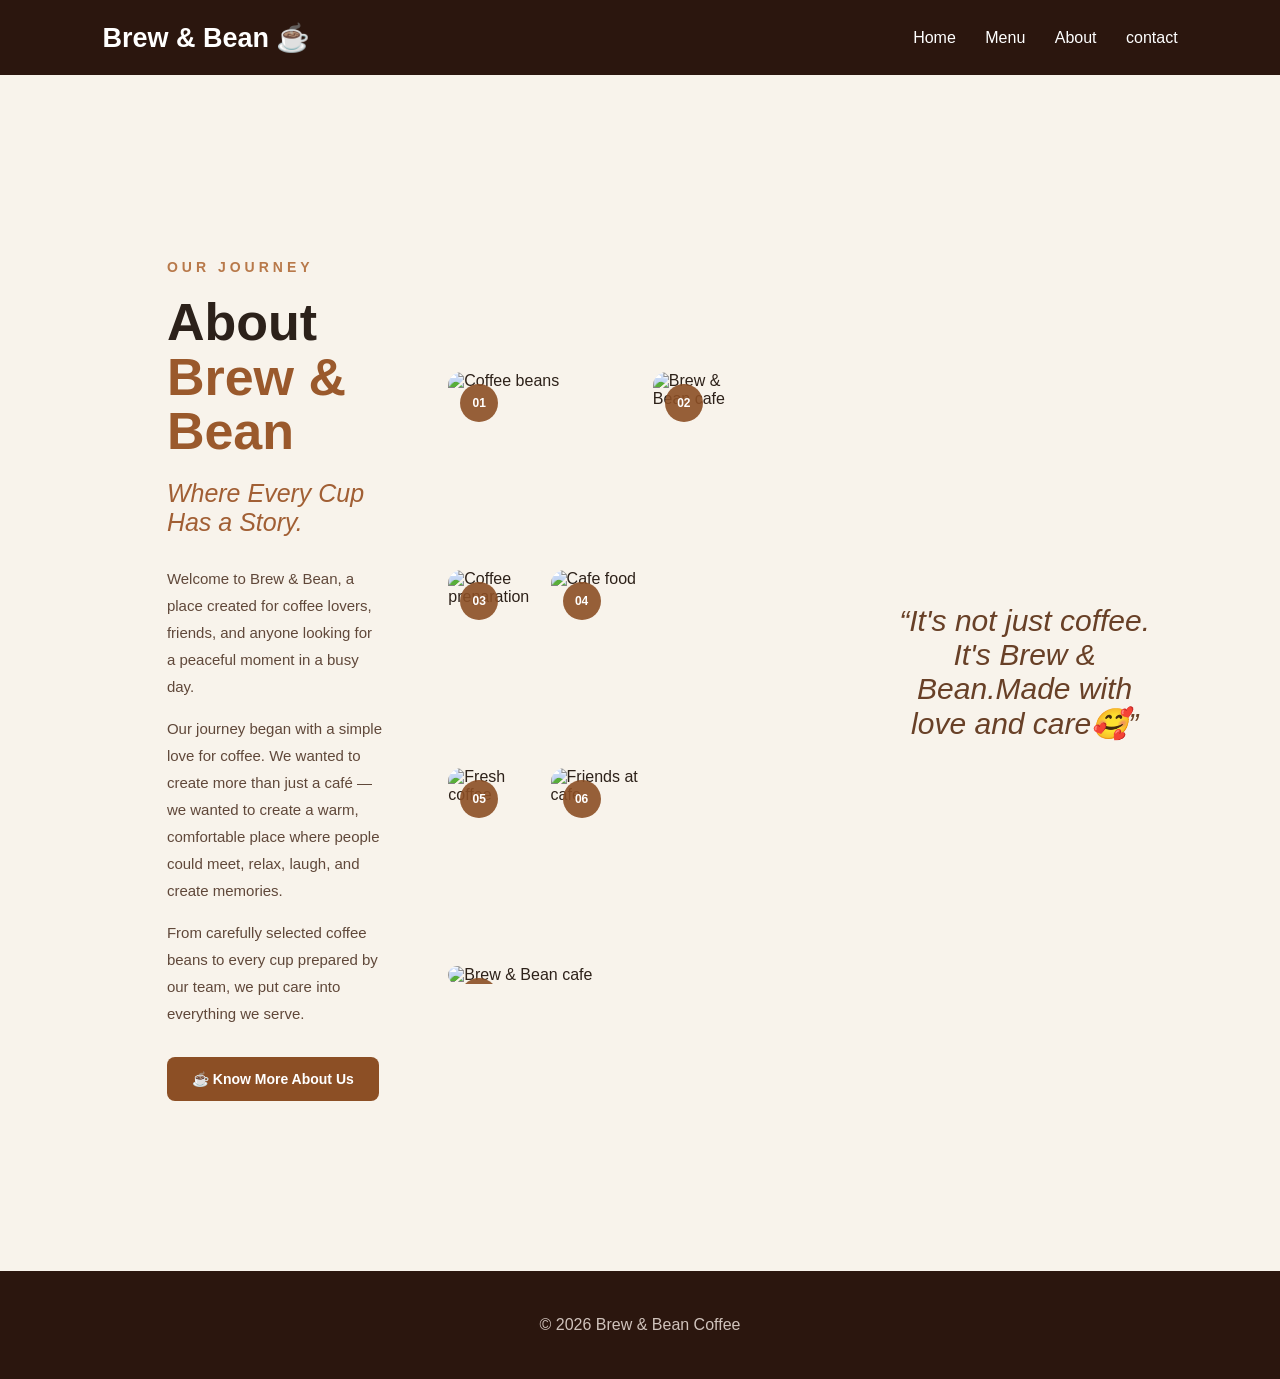
==== about.html @ 7cb2d60b "Add files via upload" ====
<!DOCTYPE html>
<html lang="en">
<head>
    <meta charset="UTF-8">
    <meta name="viewport" content="width=device-width, initial-scale=1.0">
    <title>Brew & Bean - About</title>
    <link rel="stylesheet" href="style.css">
</head>

<body>

    <header>
        <div class="logo">Brew & Bean ☕</div>

        <nav>
            <a href="index.html">Home</a>
            <a href="menu.html">Menu</a>
            <a href="about.html">About</a>
			<a href="contact.html">contact</a>
        </nav>
    </header>

 <section class="about">

    <!-- TOP STORY SECTION -->
    <div class="about-container">

        <!-- LEFT: STORY -->
        <div class="about-content">

            <p class="about-label">OUR JOURNEY</p>

            <h1>About <span>Brew & Bean</span></h1>

            <h2>Where Every Cup Has a Story.</h2>

            <p>
                Welcome to Brew & Bean, a place created for coffee lovers,
                friends, and anyone looking for a peaceful moment in a busy day.
            </p>

            <p>
                Our journey began with a simple love for coffee. We wanted
                to create more than just a café — we wanted to create a warm,
                comfortable place where people could meet, relax, laugh,
                and create memories.
            </p>

            <p>
                From carefully selected coffee beans to every cup prepared
                by our team, we put care into everything we serve.
            </p>

            <button class="story-btn">☕ Know More About Us</button>

        </div>


        <!-- RIGHT: 7 IMAGE COLLAGE -->
        <div class="about-gallery">

            <div class="gallery-item item1">
                <img src="image/about1.jpg" alt="Coffee beans">
                <span>01</span>
            </div>

            <div class="gallery-item item2">
                <img src="image/about2.jpg" alt="Brew & Bean cafe">
                <span>02</span>
            </div>

            <div class="gallery-item item3">
                <img src="image/about3.jpg" alt="Coffee preparation">
                <span>03</span>
            </div>

            <div class="gallery-item item4">
                <img src="image/about4.jpg" alt="Cafe food">
                <span>04</span>
            </div>

            <div class="gallery-item item5">
                <img src="image/about5.jpg" alt="Fresh coffee">
                <span>05</span>
            </div>

            <div class="gallery-item item6">
                <img src="image/about6.jpg" alt="Friends at cafe">
                <span>06</span>
            </div>

            <div class="gallery-item item7">
                <img src="image/about7.jpg" alt="Brew & Bean cafe">
                <span>07</span>
            </div>

        </div>

    </div>


   
  
    <!-- FINAL QUOTE -->
    <div class="about-quote">
        <p>“It's not just coffee. It's Brew & Bean.Made with love and care🥰”</p>
    </div>

</section>    <footer>
        <p>© 2026 Brew & Bean Coffee</p>
    </footer>

</body>
</html>
---- style.css ----
* {
    margin: 0;
    padding: 0;
    box-sizing: border-box;
}

html {
    scroll-behavior: smooth;
}

body {
    font-family: Arial, sans-serif;
    background: #faf6f0;
    color: #321b12;
}


/* NAVBAR */

header {
    height: 75px;
    padding: 0 8%;
    display: flex;
    justify-content: space-between;
    align-items: center;

    background: #2b160e;
    position: sticky;
    top: 0;
    z-index: 1000;
}

.logo {
    text-decoration: none;
    color: white;
    font-size: 27px;
    font-weight: bold;
}

.logo span,
footer span {
    color: #d69a61;
}

nav a {
    color: white;
    text-decoration: none;
    margin-left: 25px;
    transition: .3s;
}

nav a:hover {
    color: #d69a61;
}

.menu-btn {
    display: none;
    background: none;
    border: none;
    color: white;
    font-size: 28px;
}


/* HERO */

.hero {
    min-height: 90vh;

    display: flex;
    align-items: center;

    padding: 80px 8%;

    background:
        linear-gradient(
            rgba(35, 17, 10, .65),
            rgba(35, 17, 10, .65)
        ),
        url("https://images.unsplash.com/photo-1495474472287-4d71bcdd2085?auto=format&fit=crop&w=1600&q=80");

    background-size: cover;
    background-position: center;

    color: white;
}

.hero-content {
    max-width: 650px;
}

.small-title {
    color: #d69a61;
    font-weight: bold;
    letter-spacing: 3px;
    margin-bottom: 15px;
}

.hero h1 {
    font-size: 65px;
    line-height: 1.1;
    margin-bottom: 25px;
}

.hero h1 span,
.heading span,
.about-content span {
    color: #c27c43;
}

.hero-content > p:not(.small-title) {
    font-size: 19px;
    line-height: 1.7;
    margin-bottom: 30px;
}


/* BUTTONS */

.buttons {
    display: flex;
    gap: 15px;
}

.btn {
    display: inline-block;
    padding: 14px 28px;
    border-radius: 30px;

    background: #b96f36;
    color: white;

    text-decoration: none;
    font-weight: bold;

    transition: .3s;
}

.btn:hover {
    transform: translateY(-3px);
    background: #d18a4d;
}

.btn.secondary {
    background: transparent;
    border: 1px solid white;
}


/* GENERAL SECTION */

.section {
    padding: 90px 8%;
}

.heading {
    text-align: center;
    margin-bottom: 50px;
}

.heading > p {
    color: #b96f36;
    font-weight: bold;
    letter-spacing: 2px;
}

.heading h2 {
    font-size: 42px;
    margin-top: 10px;
}



/* MENU */

.menu-container {
    display: grid;
    grid-template-columns: repeat(3, 1fr);
    gap: 25px;
}

/* MENU CARDS */

.card {
    background: white;
    padding: 20px;
    border-radius: 15px;
    box-shadow: 0 5px 20px rgba(0,0,0,0.1);
    transition: 0.3s;
}

.card:hover {
    transform: translateY(-5px);
}

.card img {
    width: 100%;
    height: 200px;
    object-fit: cover;
    border-radius: 12px;
}

.card h2 {
    margin-top: 15px;
}

.card p {
    color: #777;
    line-height: 1.5;
}

.card-bottom {
    display: flex;
    justify-content: space-between;
    align-items: center;
    margin-top: 20px;
}

.card-bottom h3 {
    color: #b86f38;
}

.card-bottom button {
    background: #2b160e;
    color: white;
    border: none;
    padding: 10px 15px;
    border-radius: 20px;
    cursor: pointer;
}

.card-bottom button:hover {
    background: #b86f38;
}

/* MENU IMAGES*/
.card img{
	width:100%;
	height:200px;
	object-fit:cover;
	border-radius:12px;
	margin-bottom:20px;
}
.card h2{
	margin-bottom:15px;
}
.card p{
	color:#777;
	line-height:1.6;
}
.card h3{
	color:#b86f38;
	font-size:22px;
	margin-top:20px;
}

.coffee-image {
    height: 150px;

    display: flex;
    justify-content: center;
    align-items: center;

    background: #eee1d2;
    border-radius: 15px;

    font-size: 65px;
    margin-bottom: 20px;
}

.coffee-card h3 {
    font-size: 23px;
    margin-bottom: 10px;
}

.coffee-card p {
    color: #777;
    line-height: 1.6;
}

.card-bottom {
    display: flex;
    justify-content: space-between;
    align-items: center;

    margin-top: 20px;
}

.card-bottom strong {
    font-size: 22px;
    color: #b96f36;
}

.card-bottom button {
    width: 40px;
    height: 40px;

    border: none;
    border-radius: 50%;

    background: #321b12;
    color: white;

    font-size: 22px;
    cursor: pointer;
}

.card-bottom button:hover {
    background: #b96f36;
}


/* ABOUT */

.about {
    padding: 90px 8%;

    background: #eadbc9;

    display: flex;
    align-items: center;
    gap: 60px;
}

.about-image,
.about-content {
    width: 50%;
}

.about-image img {
    width: 100%;
    border-radius: 20px;
}

.about-content h2 {
    font-size: 45px;
    margin-bottom: 25px;
}

.about-content p:not(.small-title) {
    line-height: 1.8;
    color: #60483a;
    margin-bottom: 15px;
}


/* GALLERY */

.gallery {
    display: grid;
    grid-template-columns: repeat(4, 1fr);
    gap: 15px;
}

.gallery img {
    width: 100%;
    height: 250px;
    object-fit: cover;
    border-radius: 15px;
    transition: .3s;
}

.gallery img:hover {
    transform: scale(1.04);
}


/* CONTACT */

.contact {
    padding: 90px 8%;
    text-align: center;
}

.contact-container {
    display: flex;
    justify-content: center;
    gap: 80px;
    margin-top: 40px;
}

.contact-container h3 {
    margin-bottom: 10px;
}

.contact-container p {
    color: #777;
}


/* CART */

.cart {
    position: fixed;
    right: 25px;
    bottom: 25px;

    background: #2b160e;
    color: white;

    padding: 15px 22px;
    border-radius: 30px;

    box-shadow: 0 5px 20px rgba(0,0,0,.3);

    z-index: 1000;
}


/* FOOTER */

footer {
    background: #2b160e;
    color: white;
    text-align: center;
    padding: 45px 20px;
}

footer h2 {
    margin-bottom: 10px;
}

footer p {
    color: #d0c3bc;
}

.copyright {
    margin-top: 25px;
    font-size: 14px;
}


/* MOBILE */

@media (max-width: 800px) {

    header {
        padding: 0 5%;
    }

    nav {
        display: none;

        position: absolute;
        top: 75px;
        left: 0;

        width: 100%;

        background: #2b160e;

        padding: 20px;
    }

    nav.active {
        display: flex;
        flex-direction: column;
    }

    nav a {
        margin: 12px 0;
    }

    .menu-btn {
        display: block;
    }

    .hero h1 {
        font-size: 45px;
    }

    .menu-container {
        grid-template-columns: 1fr;
    }

    .about {
        flex-direction: column;
    }

    .about-image,
    .about-content {
        width: 100%;
    }

    .about-content h2 {
        font-size: 35px;
    }

    .gallery {
        grid-template-columns: 1fr 1fr;
    }

    .contact-container {
        flex-direction: column;
        gap: 30px;
    }
}
/* CONTACT PAGE */

.contact {
    min-height: 80vh;
    padding: 70px 10%;
    text-align: center;
}

.contact h1 {
    font-size: 45px;
    margin-bottom: 15px;
}

.contact h1 span {
    color: #b86f38;
}

.contact > p {
    color: #777;
    font-size: 18px;
}

.contact-info {
    margin: 40px auto;
}

.contact-info h2 {
    margin-top: 20px;
    color: #3b2115;
}

.contact-info p {
    color: #777;
    margin-top: 5px;
}


/* CONTACT FORM */

.form-title {
    margin: 40px 0 20px;
}

form {
    max-width: 600px;
    margin: auto;

    display: flex;
    flex-direction: column;
    gap: 15px;
}

form input,
form textarea {
    padding: 15px;

    border: 1px solid #ddd;
    border-radius: 10px;

    font-size: 16px;

    outline: none;
}

form input:focus,
form textarea:focus {
    border-color: #b86f38;
}

form button {
    padding: 15px;

    background: #2b160e;
    color: white;

    border: none;
    border-radius: 25px;

    font-size: 16px;
    cursor: pointer;
}

form button:hover {
    background: #b86f38;
}
/* ===== ATTRACTIVE ITEM POPUP ===== */

.modal {
    display: none;
    position: fixed;
    z-index: 1000;
    left: 0;
    top: 0;
    width: 100%;
    height: 100%;

    background: rgba(25, 15, 10, 0.75);
    backdrop-filter: blur(6px);

    animation: fadeIn 0.3s ease;
}

/* Popup box */
.modal-content {
    position: relative;

    background: linear-gradient(
        145deg,
        #fffaf5,
        #f5e6d3
    );

    width: 380px;
    max-width: 85%;

    padding: 35px 30px;
    margin: 12vh auto;

    border-radius: 25px;

    text-align: center;

    box-shadow:
        0 20px 50px rgba(0, 0, 0, 0.35),
        0 0 0 1px rgba(255, 255, 255, 0.5);

    animation: popup 0.4s ease;
}

/* Small coffee decoration */
.modal-content::before {
    
    display: block;

    font-size: 42px;
    margin-bottom: 10px;
}

/* Item name */
.modal-content h2 {
    margin: 5px 0 12px;

    font-size: 28px;
    font-weight: 700;

    color: #4b2e1f;

    text-transform: uppercase;
}

/* Description */
.modal-content p {
    font-size: 16px;
    line-height: 1.6;

    color: #6b5a50;

    margin: 10px 15px 15px;
}

/* Price */
.modal-content h3 {
    font-size: 24px;

    color: #a0522d;

    margin: 15px 0 20px;

    font-weight: 700;
}

/* Close button */
.close {
    position: absolute;

    top: 15px;
    right: 18px;

    width: 35px;
    height: 35px;

    display: flex;
    align-items: center;
    justify-content: center;

    border-radius: 50%;

    background: #ead5c0;
    color: #4b2e1f;

    font-size: 24px;
    font-weight: bold;

    cursor: pointer;

    transition: 0.3s;
}

.close:hover {
    background: #4b2e1f;
    color: white;

    transform: rotate(90deg);
}

/* Add to Cart button */
.modal-content button {
    border: none;

    background: #4b2e1f;
    color: white;

    padding: 13px 28px;

    border-radius: 30px;

    font-size: 16px;
    font-weight: 600;

    cursor: pointer;

    box-shadow: 0 6px 15px rgba(75, 46, 31, 0.3);

    transition: 0.3s;
}

.modal-content button:hover {
    background: #8b4513;

    transform: translateY(-3px);

    box-shadow: 0 10px 20px rgba(75, 46, 31, 0.4);
}

/* Popup animation */
@keyframes popup {
    from {
        opacity: 0;
        transform: scale(0.8) translateY(30px);
    }

    to {
        opacity: 1;
        transform: scale(1) translateY(0);
    }
}

/* Background animation */
@keyframes fadeIn {
    from {
        opacity: 0;
    }

    to {
        opacity: 1;
    }
}
/* ===== ITEM IMAGE ===== */

.modal-image {
    width: 50%;
    height: 100px;

    object-fit: cover;

    border-radius: 18px;
width: 50%;
    height: 80px;
    margin-bottom: 10px;

    box-shadow: 0 8px 20px rgba(0,0,0,0.15);
}


/* ===== QUANTITY ===== */

.quantity-box {
    display: flex;

    justify-content: center;
    align-items: center;

    gap: 10px;

    margin: 20px 0;
}

.quantity-box button {
    width: 45px;
    height: 45px;

    border: 2;

    border-radius: 50%;

    background: #4b2e1f;
    color: white;

    font-size: 25px;

    cursor: pointer;

    transition: 0.3s;
}

.quantity-box button:hover {
    background: #8b4513;

    transform: scale(1.1);
}

#itemQuantity {
    font-size: 21px;

    font-weight: bold;

    min-width: 30px;

    color: #4b2e1f;
}


/* ===== TOTAL PRICE ===== */

.total-price {
    font-size: 18px;

    font-weight: bold;

    color: #4b2e1f;

    margin-bottom: 20px;
}


/* ===== ADD TO CART ===== */

.add-cart-btn {
    width: 80%;

    padding: 14px;

    border: none;

    border-radius: 30px;

    background: #4b2e1f;

    color: white;

    font-size: 17px;

    font-weight: bold;

    cursor: pointer;

    transition: 0.3s;
}

.add-cart-btn:hover {
    background: #8b4513;

    transform: translateY(-3px);

    box-shadow: 0 8px 18px rgba(75,46,31,0.35);
}
/* =========================
   ABOUT PAGE
========================= */

.about {
    background: #f8f5f0;
    padding: 90px 8%;
    min-height: 80vh;
}

.about-container {
    max-width: 1200px;
    margin: auto;

    display: flex;
    align-items: center;
    gap: 70px;
}

/* IMAGE */

.about-image {
    width: 45%;
    position: relative;
}

.about-image img {
    width: 100%;
    height: 560px;
    object-fit: cover;
    border-radius: 25px;
    position: relative;
    z-index: 2;

    box-shadow: 0 20px 45px rgba(0,0,0,0.18);
}

/* Decorative border */

.about-image::before {
    content: "";
    position: absolute;

    width: 100%;
    height: 100%;

    border: 2px solid #b8794a;
    border-radius: 25px;

    top: 18px;
    left: 18px;

    z-index: 1;
}

/* CONTENT */

.about-content {
    width: 55%;
}

.about-label {
    color: #b8794a !important;
    font-size: 14px !important;
    font-weight: bold;
    letter-spacing: 4px;
    margin-bottom: 10px;
}

.about-content h1 {
    font-size: 48px;
    color: #29231f;
    margin: 5px 0 10px;
}

.about-content h1 span {
    color: #a9683c;
}

.about-content h2 {
    font-size: 25px;
    font-weight: 500;
    color: #51453d;
    margin-bottom: 25px;
}

.about-content > p {
    font-size: 16px;
    line-height: 1.8;
    color: #665c55;
    margin-bottom: 15px;
}

/* JOURNEY CARDS */

.journey-cards {
    display: flex;
    gap: 15px;
    margin-top: 30px;
}

.journey-card {
    flex: 1;
    background: white;
    padding: 20px;
    border-radius: 16px;

    box-shadow: 0 8px 20px rgba(0,0,0,0.08);

    transition: 0.3s;
}

.journey-card:hover {
    transform: translateY(-8px);
    box-shadow: 0 15px 30px rgba(0,0,0,0.14);
}

.journey-card span {
    font-size: 27px;
}

.journey-card h3 {
    font-size: 16px;
    color: #332b26;
    margin: 10px 0 7px;
}

.journey-card p {
    font-size: 12px;
    line-height: 1.5;
    color: #746b64;
    margin: 0;
}

/* MOBILE */

@media (max-width: 768px) {

    .about {
        padding: 60px 6%;
    }

    .about-container {
        flex-direction: column;
        gap: 50px;
    }

    .about-image,
    .about-content {
        width: 100%;
    }

    .about-image img {
        height: 400px;
    }

    .about-content h1 {
        font-size: 38px;
    }

    .about-content h2 {
        font-size: 21px;
    }

    .journey-cards {
        flex-direction: column;
    }
}
/* =====================================
   BREW & BEAN - ABOUT PAGE
===================================== */

.about {
    background: #f8f3eb;
    color: #2d2119;
    overflow: hidden;
}


/* =====================================
   TOP ABOUT SECTION
===================================== */

.about-container {
    max-width: 1250px;
    margin: auto;
    padding: 90px 6% 80px;

    display: flex;
    align-items: center;
    gap: 65px;
}


/* =====================================
   STORY CONTENT
===================================== */

.about-content {
    width: 42%;
}

.about-label {
    color: #9a592c;
    font-size: 13px;
    font-weight: bold;
    letter-spacing: 4px;
    margin-bottom: 15px;
}

.about-content h1 {
    font-size: 52px;
    line-height: 1.05;
    margin: 0 0 20px;
    color: #2c211a;
}

.about-content h1 span {
    color: #9a592c;
}

.about-content h2 {
    font-size: 25px;
    font-style: italic;
    font-weight: normal;
    color: #a15f34;
    margin-bottom: 28px;
}

.about-content > p {
    font-size: 15px;
    line-height: 1.8;
    color: #62564d;
    margin-bottom: 17px;
}


/* BUTTON */

.story-btn {
    margin-top: 15px;

    background: #8c4f25;
    color: white;

    border: none;
    border-radius: 8px;

    padding: 14px 25px;

    font-size: 14px;
    font-weight: bold;

    cursor: pointer;

    transition: 0.3s;
}

.story-btn:hover {
    background: #5e3219;
    transform: translateY(-3px);
    box-shadow: 0 8px 18px rgba(0,0,0,0.18);
}


/* =====================================
   7 IMAGE COLLAGE
===================================== */

.about-gallery {
    width: 58%;

    display: grid;

    grid-template-columns: 1fr 1fr 1fr;

    grid-template-rows: 190px 190px 190px;

    gap: 8px;
}


/* IMAGE BOX */

.gallery-item {
    position: relative;
    overflow: hidden;
    border-radius: 14px;
}

.gallery-item img {
    width: 100%;
    height: 100%;

    object-fit: cover;

    display: block;

    transition: 0.5s;
}

.gallery-item:hover img {
    transform: scale(1.08);
}


/* IMAGE NUMBERS */

.gallery-item span {
    position: absolute;

    top: 12px;
    left: 12px;

    width: 38px;
    height: 38px;

    background: rgba(140, 79, 37, 0.9);

    color: white;

    border-radius: 50%;

    display: flex;
    align-items: center;
    justify-content: center;

    font-size: 12px;
    font-weight: bold;
}


/* COLLAGE SHAPE */

.item1 {
    grid-column: span 2;
}

.item2 {
    grid-column: span 1;
}

.item3 {
    grid-column: span 1;
}

.item4 {
    grid-column: span 2;
}

.item5 {
    grid-column: span 1;
}

.item6 {
    grid-column: span 1;
}

.item7 {
    grid-column: span 2;
}


/* =====================================
   JOURNEY SECTION
===================================== */

.journey-section {
    background: #eee3d4;
    padding: 70px 5%;
    text-align: center;
}

.journey-section > h2 {
    font-size: 38px;
    margin: 8px 0 55px;
    color: #34261c;
}


/* JOURNEY STEPS */

.journey-line {
    max-width: 1250px;
    margin: auto;

    display: grid;
    grid-template-columns: repeat(7, 1fr);

    gap: 15px;
}

.journey-step {
    position: relative;
}


/* NUMBER CIRCLE */

.step-number {
    width: 60px;
    height: 60px;

    margin: auto;

    border-radius: 50%;

    background: #955321;
    color: white;

    display: flex;
    align-items: center;
    justify-content: center;

    font-weight: bold;

    box-shadow: 0 5px 12px rgba(0,0,0,0.15);
}

.journey-step h3 {
    font-size: 15px;
    margin: 20px 0 10px;
    color: #39291f;
}

.journey-step p {
    font-size: 12px;
    line-height: 1.6;
    color: #6c5c50;
}


/* =====================================
   FEATURES
===================================== */

.about-features {
    background: #2b1b10;

    padding: 65px 7%;

    display: grid;
    grid-template-columns: repeat(3, 1fr);

    gap: 25px;
}

.feature-card {
    border: 1px solid #8d633e;
    border-radius: 15px;

    padding: 30px;

    display: flex;
    align-items: center;
    gap: 20px;

    transition: 0.3s;
}

.feature-card:hover {
    transform: translateY(-6px);
    background: #362317;
}

.feature-icon {
    font-size: 38px;
    color: #e2b27e;
}

.feature-card h3 {
    color: #e9c69f;
    margin: 0 0 8px;
    font-size: 18px;
}

.feature-card p {
    color: #d5c0aa;
    font-size: 13px;
    line-height: 1.6;
    margin: 0;
}


/* =====================================
   FINAL QUOTE
===================================== */

.about-quote {
    background: #f8f3eb;

    text-align: center;

    padding: 55px 20px;
}

.about-quote p {
    font-size: 30px;
    font-style: italic;
    color: #684027;
    margin: 0;
}


/* =====================================
   MOBILE
===================================== */

@media (max-width: 900px) {

    .about-container {
        flex-direction: column;
    }

    .about-content,
    .about-gallery {
        width: 100%;
    }

    .about-content h1 {
        font-size: 42px;
    }

    .journey-line {
        grid-template-columns: repeat(2, 1fr);
        gap: 35px;
    }

    .about-features {
        grid-template-columns: 1fr;
    }
}


@media (max-width: 600px) {

  /* =========================================
   BREW & BEAN - ABOUT PAGE
========================================= */

.about {
    width: 100%;
    background: #f8f4ed;
    color: #2d2119;
    overflow: hidden;
}


/* =========================================
   MAIN ABOUT AREA
========================================= */

.about-container {
    width: 90%;
    max-width: 1200px;
    margin: auto;
    padding: 70px 0;

    display: grid;
    grid-template-columns: 40% 60%;
    align-items: center;
    gap: 35px;
}


/* =========================================
   STORY
========================================= */

.about-content {
    width: 100%;
    padding-right: 25px;
}

.about-label {
    color: #9b5a30;
    font-size: 13px;
    font-weight: bold;
    letter-spacing: 4px;
    margin: 0 0 12px;
}

.about-content h1 {
    font-size: 48px;
    line-height: 1.05;
    margin: 0 0 15px;
    color: #292019;
}

.about-content h1 span {
    color: #9b5a30;
}

.about-content h2 {
    font-size: 23px;
    font-weight: normal;
    font-style: italic;
    color: #9b5a30;
    margin: 0 0 25px;
}

.about-content > p {
    font-size: 15px;
    line-height: 1.7;
    color: #62564e;
    margin: 0 0 15px;
}


/* BUTTON */

.story-btn {
    border: none;
    background: #8b4d24;
    color: white;

    padding: 13px 23px;
    margin-top: 10px;

    border-radius: 8px;

    font-size: 14px;
    font-weight: bold;

    cursor: pointer;
    transition: 0.3s;
}

.story-btn:hover {
    background: #5e3218;
    transform: translateY(-3px);
}


/* =========================================
   IMAGE COLLAGE
========================================= */

.about-gallery {
    width: 100%;

    display: grid;

    grid-template-columns: 1fr 1fr;
    grid-template-rows: 155px 155px 155px 155px;

    gap: 9px;
}


/* IMAGE BOX */

.gallery-item {
    position: relative;

    width: 100%;
    height: 100%;

    overflow: hidden;

    border-radius: 14px;
}

.gallery-item img {
    width: 100%;
    height: 100%;

    display: block;

    object-fit: cover;

    transition: transform 0.5s;
}

.gallery-item:hover img {
    transform: scale(1.06);
}


/* NUMBER */

.gallery-item span {
    position: absolute;

    top: 10px;
    left: 10px;

    width: 32px;
    height: 32px;

    border-radius: 50%;

    background: rgba(139, 77, 36, 0.9);

    color: white;

    display: flex;
    align-items: center;
    justify-content: center;

    font-size: 11px;
    font-weight: bold;
}


/* =========================================
   COLLAGE POSITIONS
========================================= */

/* First image - big */

.item1 {
    grid-column: 1 / 2;
    grid-row: 1 / 3;
}


/* Second image - big */

.item2 {
    grid-column: 2 / 3;
    grid-row: 1 / 3;
}


/* Third */

.item3 {
    grid-column: 1 / 2;
    grid-row: 3 / 4;
}


/* Fourth */

.item4 {
    grid-column: 2 / 3;
    grid-row: 3 / 4;
}


/* Fifth */

.item5 {
    grid-column: 1 / 2;
    grid-row: 4 / 5;
}


/* Sixth */

.item6 {
    grid-column: 2 / 3;
    grid-row: 4 / 5;
}


/* Seventh */

.item7 {
    grid-column: 1 / 3;
    grid-row: 5 / 6;
    height: 130px;
}


/* =========================================
   OUR STORY
========================================= */

.journey-section {
    width: 100%;

    background: #eee4d6;

    padding: 65px 5%;

    text-align: center;
}

.journey-section > .about-label {
    margin-bottom: 8px;
}

.journey-section > h2 {
    font-size: 36px;
    margin: 0 0 45px;

    color: #33251c;
}


/* =========================================
   JOURNEY CARDS
========================================= */

.journey-line {
    max-width: 1150px;
    margin: auto;

    display: grid;

    grid-template-columns: repeat(4, 1fr);

    gap: 35px 20px;
}

.journey-step {
    text-align: center;
}


/* NUMBER CIRCLE */

.step-number {
    width: 58px;
    height: 58px;

    margin: auto;

    border-radius: 50%;

    background: #955321;
    color: white;

    display: flex;
    align-items: center;
    justify-content: center;

    font-size: 13px;
    font-weight: bold;

    box-shadow: 0 5px 12px rgba(0,0,0,0.15);
}

.journey-step h3 {
    font-size: 15px;

    margin: 15px 0 7px;

    color: #3a2b21;
}

.journey-step p {
    max-width: 180px;

    margin: auto;

    font-size: 12px;
    line-height: 1.6;

    color: #6c5c50;
}


/* =========================================
   FEATURES
========================================= */

.about-features {
    width: 100%;

    background: #2b1b10;

    padding: 55px 7%;

    display: grid;

    grid-template-columns: repeat(3, 1fr);

    gap: 22px;
}

.feature-card {
    border: 1px solid #8d633e;

    border-radius: 14px;

    padding: 25px;

    display: flex;

    align-items: center;

    gap: 18px;

    transition: 0.3s;
}

.feature-card:hover {
    transform: translateY(-5px);
    background: #372418;
}

.feature-icon {
    font-size: 35px;
    color: #e1b27d;
}

.feature-card h3 {
    margin: 0 0 7px;

    color: #e8c39b;

    font-size: 17px;
}

.feature-card p {
    margin: 0;

    color: #d1bdab;

    font-size: 12px;
    line-height: 1.6;
}


/* =========================================
   FINAL QUOTE
========================================= */

.about-quote {
    background: #f8f4ed;

    text-align: center;

    padding: 50px 20px;
}

.about-quote p {
    margin: 0;

    font-size: 28px;

    font-style: italic;

    color: #704329;
}


/* =========================================
   TABLET
========================================= */

@media (max-width: 900px) {

    .about-container {
        grid-template-columns: 1fr;
        gap: 45px;
    }

    .about-content {
        padding-right: 0;
    }

    .about-content h1 {
        font-size: 42px;
    }

    .about-gallery {
        width: 100%;
    }

    .journey-line {
        grid-template-columns: repeat(2, 1fr);
    }

    .about-features {
        grid-template-columns: 1fr;
    }
}


/* =========================================
   MOBILE
========================================= */

@media (max-width: 600px) {

    .about-container {
        width: 92%;
        padding: 50px 0;
    }

    .about-content h1 {
        font-size: 36px;
    }

    .about-content h2 {
        font-size: 20px;
    }

   .about-gallery {
    width: 100%;

    display: grid;

    grid-template-columns: 1fr 1fr;

    grid-template-rows:
        155px
        155px
        155px
        155px
        130px;

    gap: 9px;
}
    .gallery-item {
        height: auto;
    }

    .item7 {
        height: 110px;
    }

    .journey-line {
        grid-template-columns: 1fr;
    }

    .about-quote p {
        font-size: 21px;
    }
}
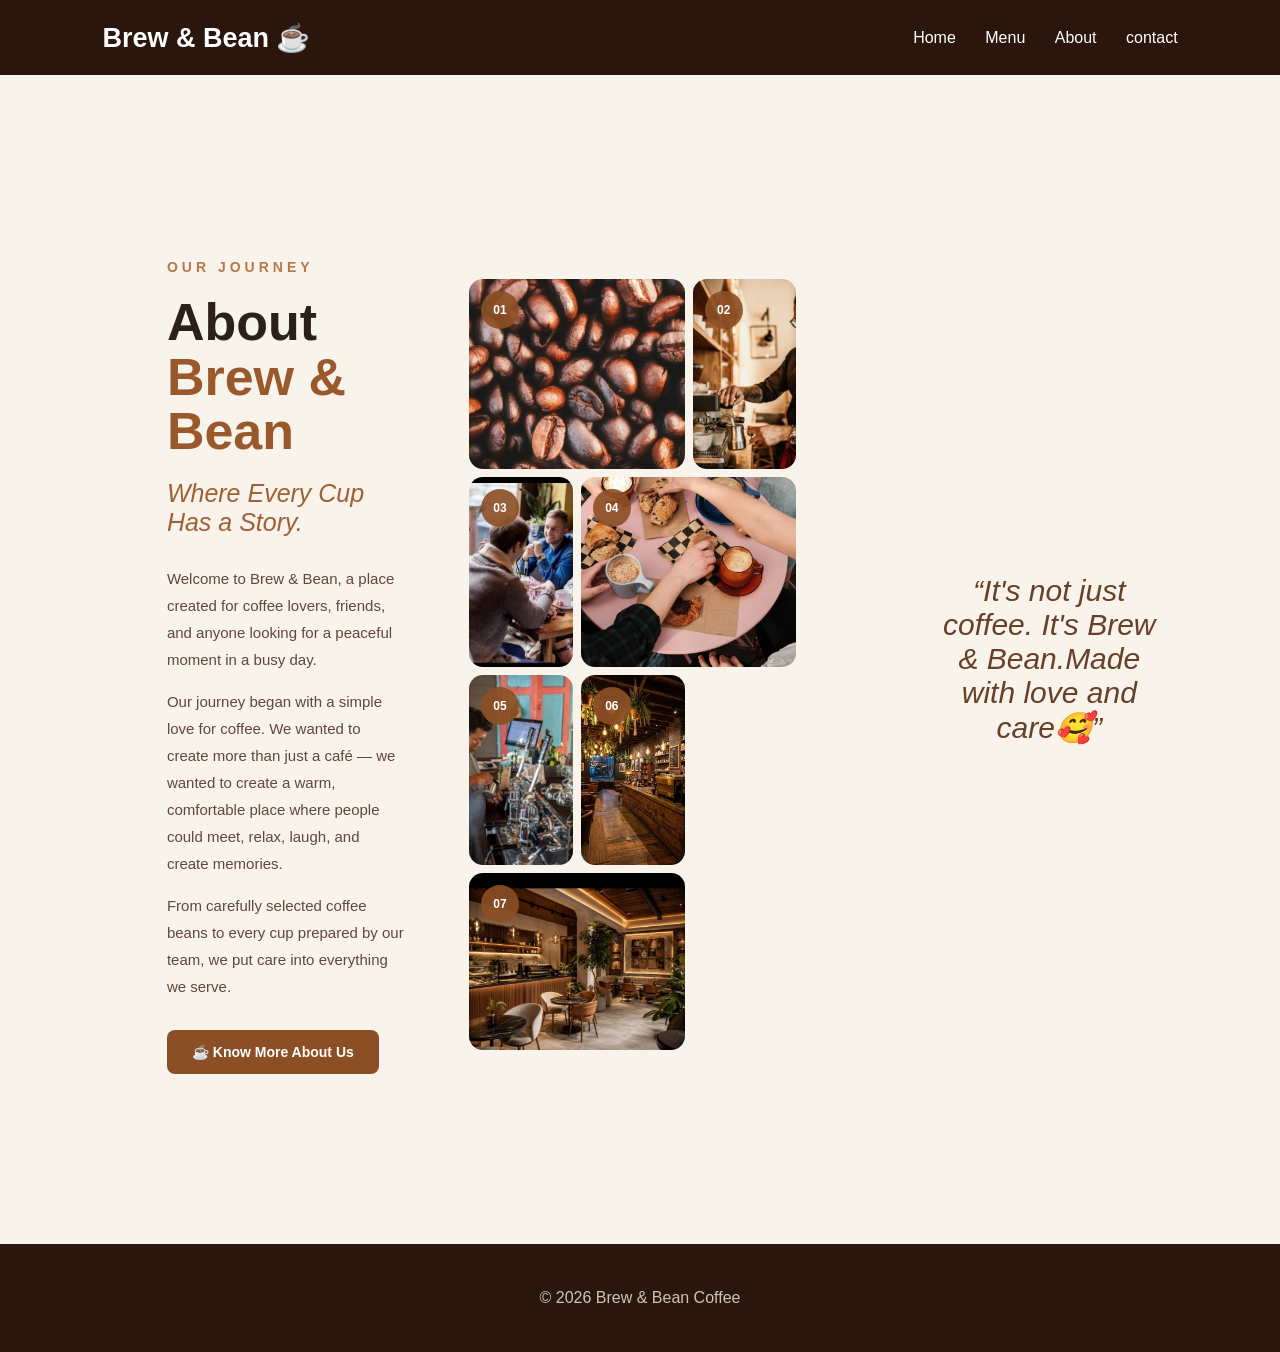
==== commit 225261e4: "Update about.html" ====
--- a/about.html
+++ b/about.html
@@ -60,37 +60,37 @@
         <div class="about-gallery">
 
             <div class="gallery-item item1">
-                <img src="image/about1.jpg" alt="Coffee beans">
+                <img src="about1.jpg" alt="Coffee beans">
                 <span>01</span>
             </div>
 
             <div class="gallery-item item2">
-                <img src="image/about2.jpg" alt="Brew & Bean cafe">
+                <img src="about2.jpg" alt="Brew & Bean cafe">
                 <span>02</span>
             </div>
 
             <div class="gallery-item item3">
-                <img src="image/about3.jpg" alt="Coffee preparation">
+                <img src="about3.jpg" alt="Coffee preparation">
                 <span>03</span>
             </div>
 
             <div class="gallery-item item4">
-                <img src="image/about4.jpg" alt="Cafe food">
+                <img src="about4.jpg" alt="Cafe food">
                 <span>04</span>
             </div>
 
             <div class="gallery-item item5">
-                <img src="image/about5.jpg" alt="Fresh coffee">
+                <img src="about5.jpg" alt="Fresh coffee">
                 <span>05</span>
             </div>
 
             <div class="gallery-item item6">
-                <img src="image/about6.jpg" alt="Friends at cafe">
+                <img src="about6.jpg" alt="Friends at cafe">
                 <span>06</span>
             </div>
 
             <div class="gallery-item item7">
-                <img src="image/about7.jpg" alt="Brew & Bean cafe">
+                <img src="about7.jpg" alt="Brew & Bean cafe">
                 <span>07</span>
             </div>
 
@@ -111,4 +111,4 @@
     </footer>
 
 </body>
-</html>+</html>
